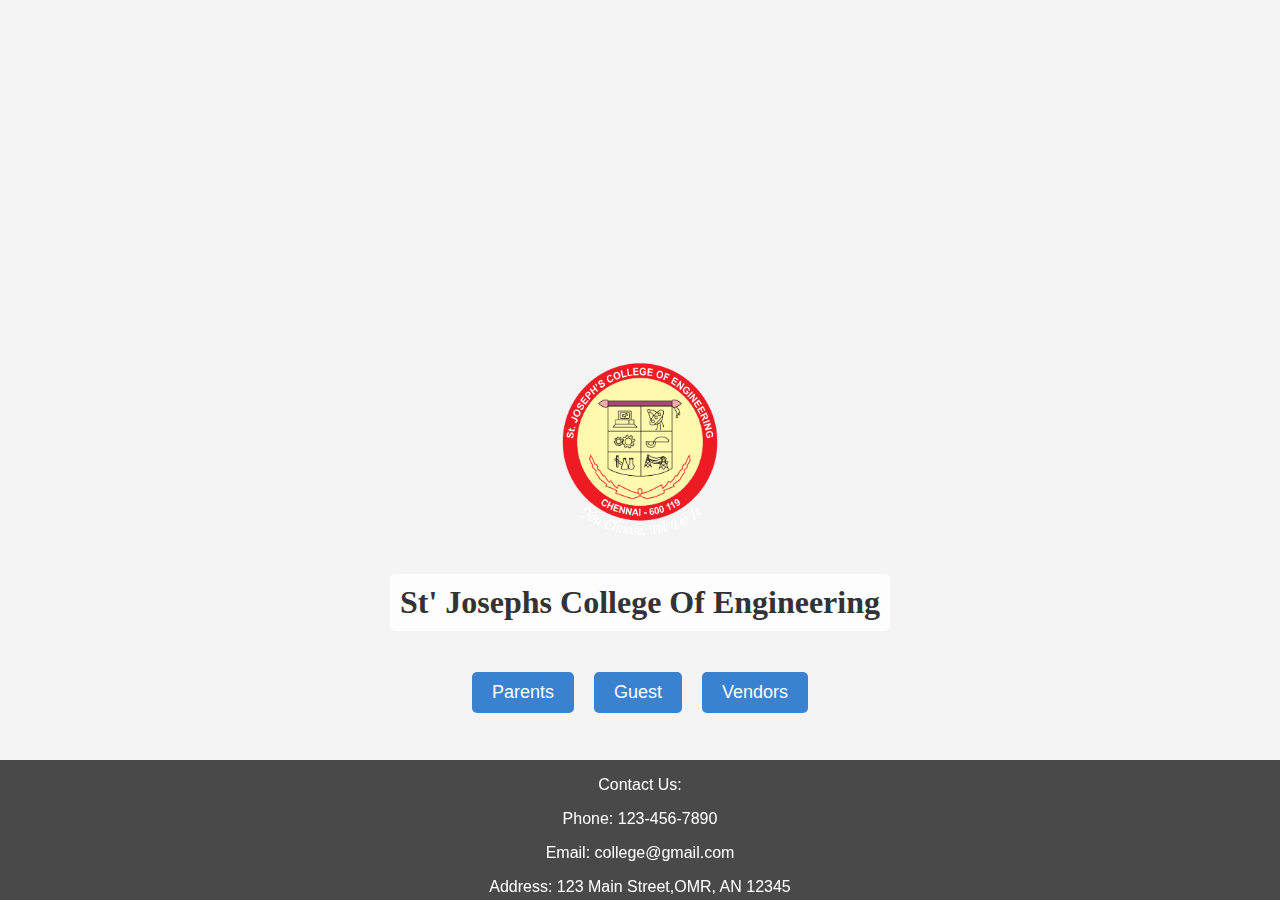
==== index.html @ 615fe9f8 "Add files via upload" ====
<!DOCTYPE html>
<html lang="en">
<head>
    <meta charset="UTF-8">
    <meta name="viewport" content="width=device-width, initial-scale=1.0">
    <title>Customer Information</title>
    <link rel="stylesheet" href="styles.css">
    <script src="script.js" defer></script>
</head>
<body>
<!--     <div class="nav-div" style="position: fixed;">
        <nav class="nav">
            <ul class="i">
                <li>Home</li>
                <li>Parents Login</li>
                <li>Guest Login</li>
                <li>Vendors Login</li>
            </ul>
        </nav>
    </div>  -->
    <div class="logo-container">
        <img src="logo1.png" alt="Logo" class="logo">
    </div>



    <h1>St' Josephs College Of Engineering</h1>
    <div class="button-container">
        <button onclick="navigateTo('parents')">Parents</button>
        <button onclick="navigateTo('guest')">Guest</button>
        <button onclick="navigateTo('vendors')">Vendors</button>
    </div>
    <div class="contact-details">
        <p>Contact Us:</p>
        <p>Phone: 123-456-7890</p>
        <p>Email: college@gmail.com</p>
        <p>Address: 123 Main Street,OMR, AN 12345</p>
    </div>
</body>
</html>
---- styles.css ----
/* General Page Styling */
body {
    font-family: Arial, sans-serif;
    display: flex;
    flex-direction: column;
    justify-content: center;
    align-items: center;
    height: 100vh;
    margin: 0;
    background-image: url('imgentry.jpeg'); /* Background image */
    background-size: cover;
    background-position: center;
    background-repeat: no-repeat;
    background-color: #f4f4f4; /* Fallback color */
}

/*.nav-div {
    position: fixed;
    margin-top: 0%;
    display: flex;
    flex-direction: column;
    gap:3rem;
    padding-left: 10rem;

}

.ull {
    display: flex;
    flex-direction: row;
    justify-content: space-around;
    text-decoration: none;
}
*/
/* Logo Centering */
.logo-container {
    margin-top: 10rem;
    display: flex;
    justify-content: center;
    align-items: center;
    margin-bottom: 5px;
}

/* Heading Styling */
h1 {
    color: #333;
    background-color: rgba(255, 255, 255, 0.8); /* Semi-transparent background */
    padding: 10px;
    border-radius: 5px;
    font-family: 'Times New Roman', serif;
}

/* Button Container */
.button-container {
    display: flex;
    gap: 20px;
    margin-top: 20px;
}



/* Button Styling */
button {
    padding: 10px 20px;
    font-size: 18px;
    font-family: sans-serif;
    border: none;
    border-radius: 5px;
    cursor: pointer;
    background-color: #2676cd;
    color: white;
    opacity: 0.9;
    transition: background-color 0.3s ease, transform 0.1s ease;
}

/* Button Hover Effect */
button:hover {
    background-color: #010058;
    transition: cubic-bezier(0.075, 0.82, 0.165, 1);
    translate: 5px 2px;
    background-color: #010058;
    animation: 5px 5s scale(1.5);
}

/* Button Click Effect */
button:active {
    transform: scale(0.95);
}

/* Submit Button Styling with Shake Animation */
button[type="submit"] {
    margin-top: 1px;
    background-color: #28a745;
}

button[type="submit"]:hover {
    background-color: #016918;
}

button[type="submit"]:active {
    transform: scale(0.95);
    animation: shake 0.3s ease-in-out; /* Trigger shake animation on click */
}

/* Shake Animation */
@keyframes shake {
    0% { transform: translateX(0); }
    25% { transform: translateX(-10px); }
    50% { transform: translateX(10px); }
    75% { transform: translateX(-10px); }
    100% { transform: translateX(0); }
}

/* Form Styling */
.info-form {
    display: flex;
    flex-direction: column;
    gap: 10px;
    margin-top: 1px;
}

label {
    font-weight: bold;
}

input {
    padding: 5px;
    font-size: 16px;
    font-weight: bold;
    border: 1px solid #ffffff;
    border-radius: 3px;
}

/* Contact Details Styling */
.contact-details {
    position:fixed;
    bottom: 0;
    width: 100%;
    height: 140px;
    background-color: rgba(0, 0, 0, 0.7);
    color: white;
    text-align: center;
    padding: 0px;
}

/* Logo Styling */
.logo {
    width: 200px;
    height: auto;
    display: block;
}
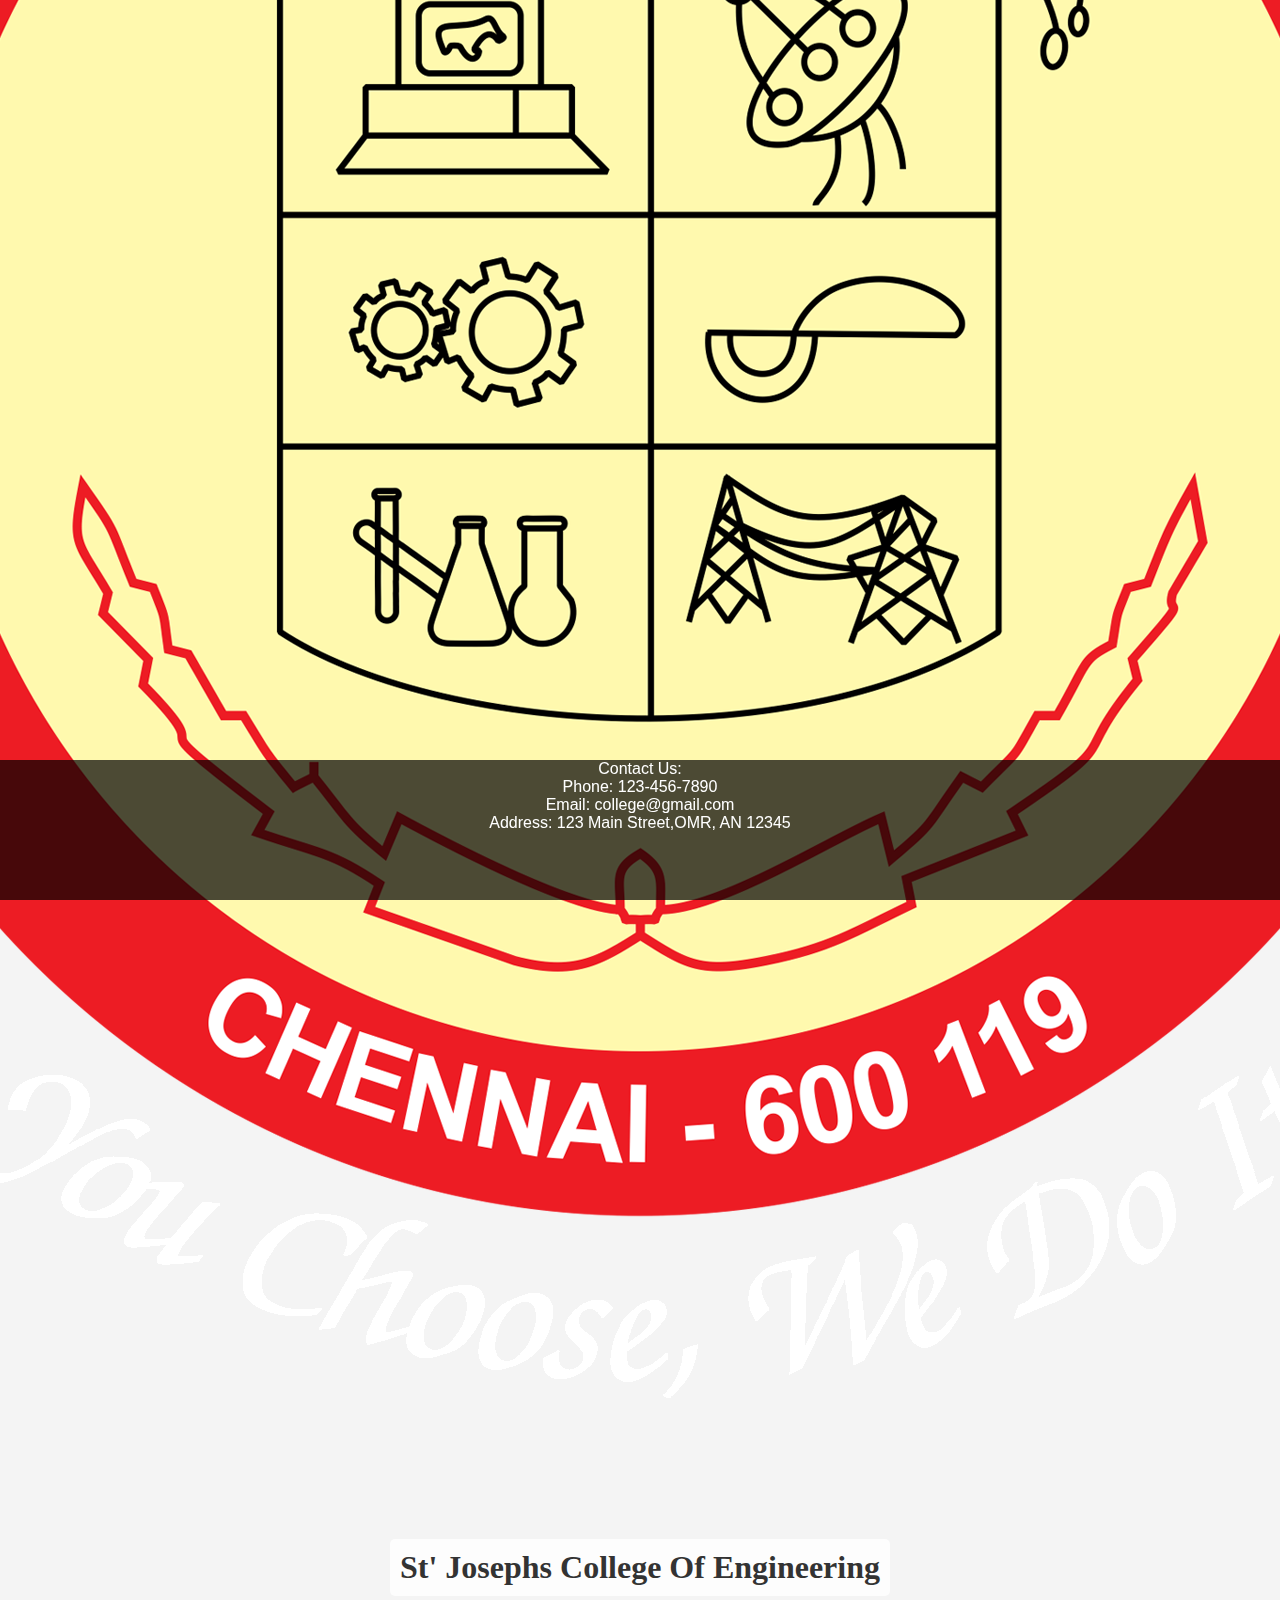
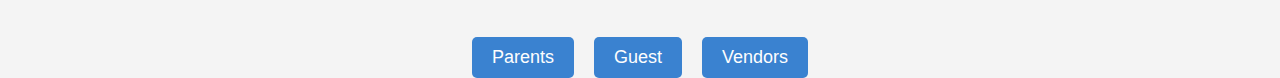
==== commit 64af6c73: "Update index.html" ====
--- a/index.html
+++ b/index.html
@@ -4,6 +4,7 @@
     <meta charset="UTF-8">
     <meta name="viewport" content="width=device-width, initial-scale=1.0">
     <title>Customer Information</title>
+    <link rel="icon" href="logo1.png"/>
     <link rel="stylesheet" href="styles.css">
     <script src="script.js" defer></script>
 </head>
@@ -18,11 +19,14 @@
             </ul>
         </nav>
     </div>  -->
-    <div class="logo-container">
-        <img src="logo1.png" alt="Logo" class="logo">
+
+    <div class="animated-text-box">
+        <p class="moving-text">Welcome to St' Josephs College Of Engineering! Enjoy our services and have a great day!</p>
+        
     </div>
 
-
+    <div>
+         <img src="logo1.png" alt="contact image" class="contact-image"> </div>
 
     <h1>St' Josephs College Of Engineering</h1>
     <div class="button-container">
@@ -31,10 +35,17 @@
         <button onclick="navigateTo('vendors')">Vendors</button>
     </div>
     <div class="contact-details">
-        <p>Contact Us:</p>
-        <p>Phone: 123-456-7890</p>
-        <p>Email: college@gmail.com</p>
-        <p>Address: 123 Main Street,OMR, AN 12345</p>
+        
+        <span>Contact Us:</span>
+        <br>
+        <span>Phone: 123-456-7890</span>
+        <br>
+        <span>Email: college@gmail.com</span>
+        <br>
+        <span>Address: 123 Main Street,OMR, AN 12345</span>
+        <br>
+        
+
     </div>
 </body>
 </html>
